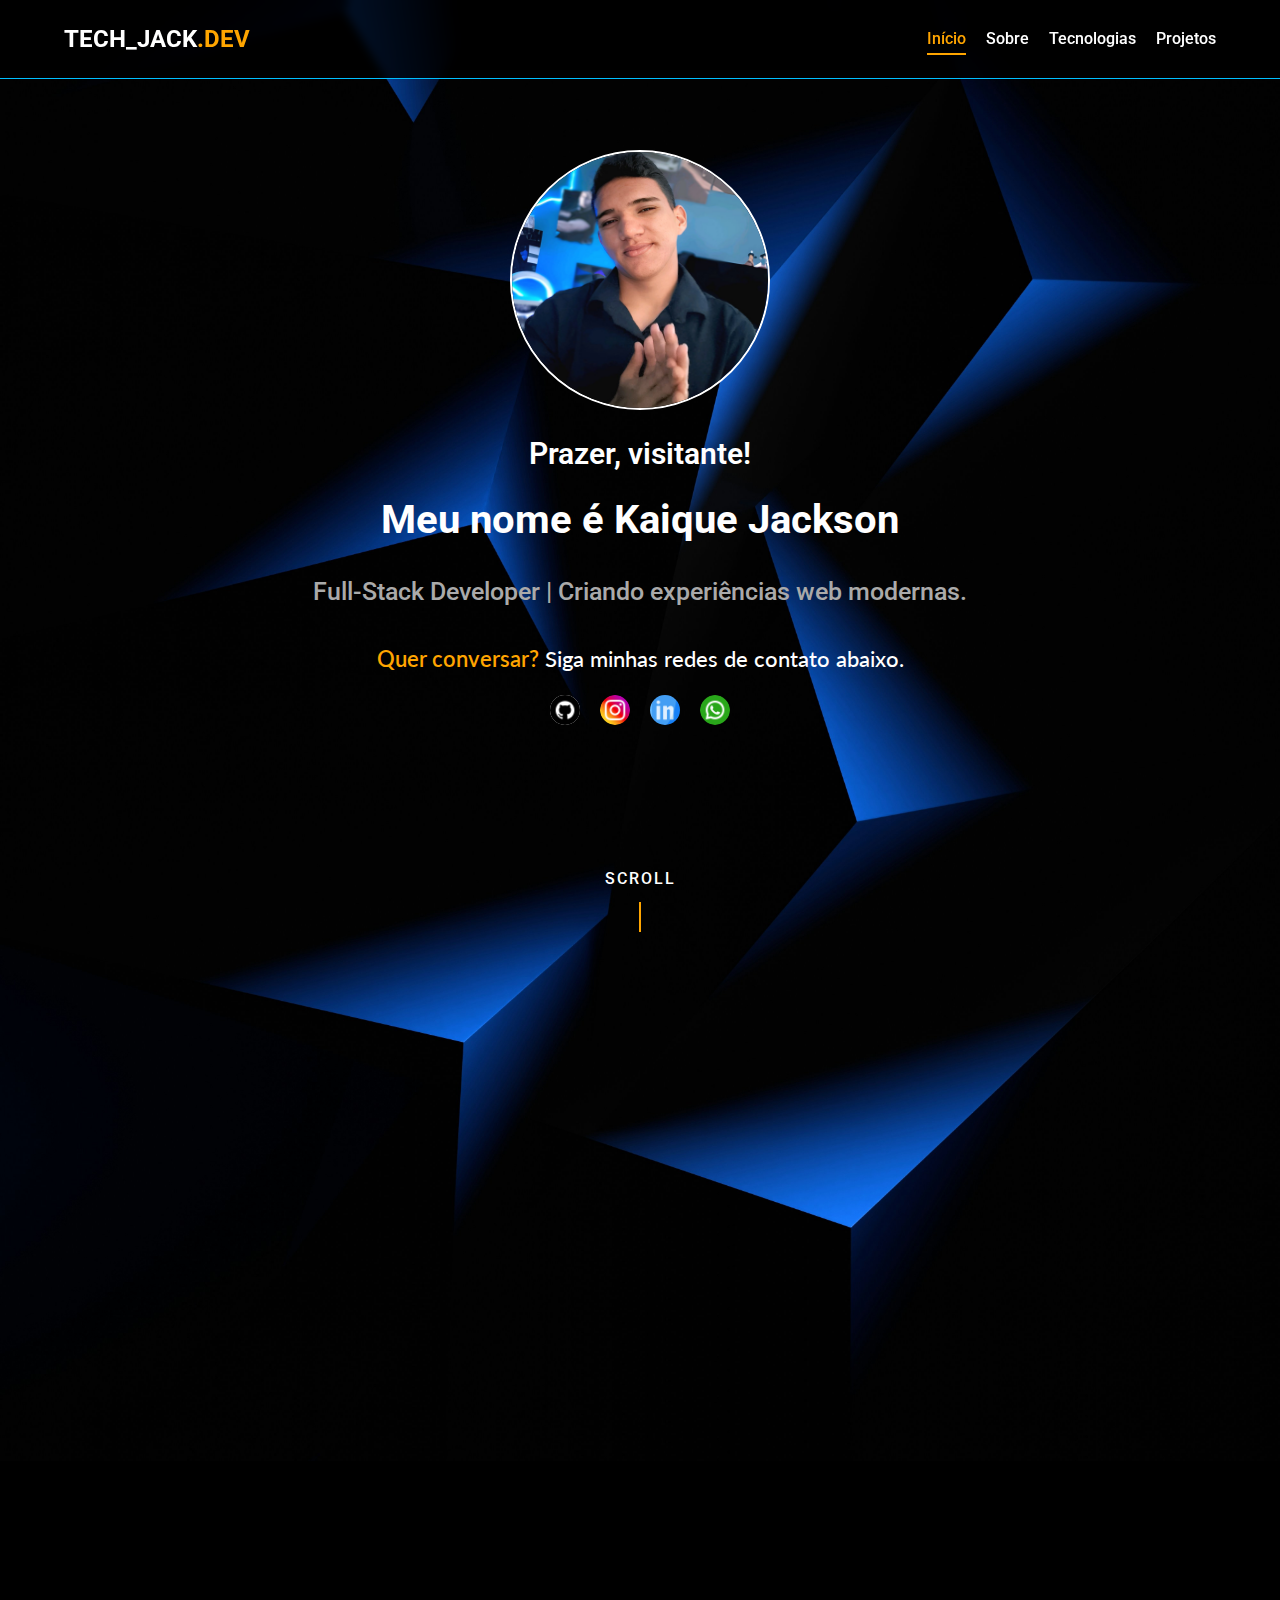
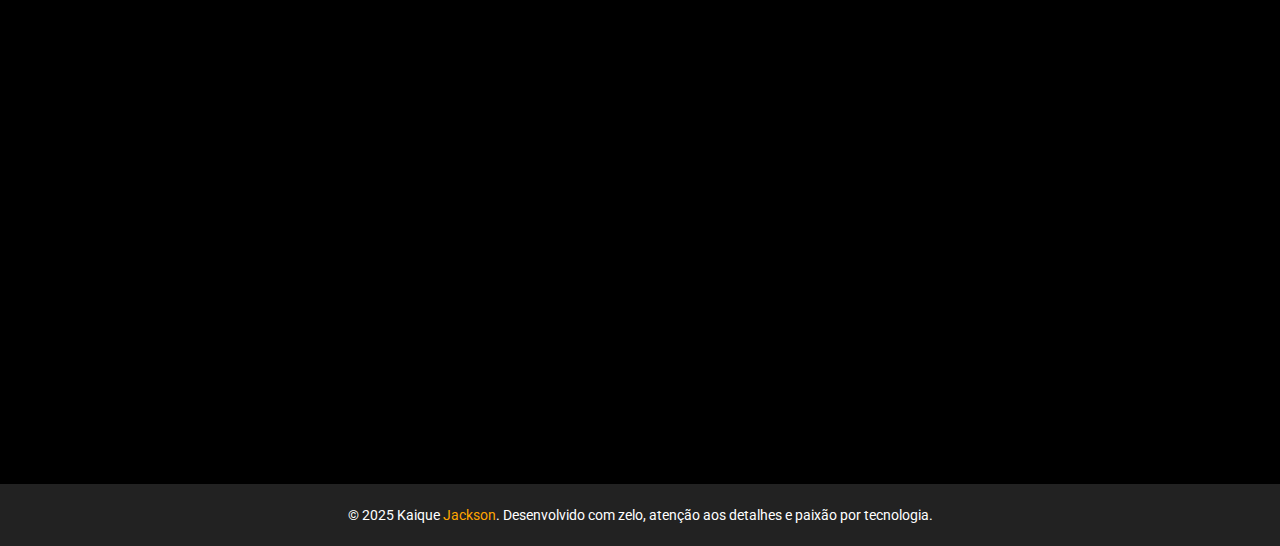
==== index.html @ 37a5831e "new-project" ====
<!DOCTYPE html>
<html lang="pt-br">
<head>
    <meta charset="UTF-8">
    <meta name="viewport" content="width=device-width, initial-scale=1.0">
    <meta name="description" content="Portfólio de Kaique Jackson, desenvolvedor full-stack.">
    <title>Portfólio - Kaique Jackson</title>
    <link href="https://fonts.googleapis.com/css2?family=Poppins:wght@400;600&family=Roboto:wght@400;700&display=swap" rel="stylesheet">
    <link href="https://fonts.googleapis.com/css2?family=Roboto:wght@400;500&family=Lato:wght@400;700&display=swap" rel="stylesheet">
    <link rel="shortcut icon" href="assets/icon/icone.jpg" type="image/x-icon">
    <link rel="stylesheet" href="styles/style.css">
<body>
    <header>
        <div class="logo">TECH_JACK<span>.DEV</span></div>
        
        <nav>
            <ul>
                <li><a href="#inicio">Início</a></li>
                <li><a href="#sobre">Sobre</a></li>
                <li><a href="#tecnologias">Tecnologias</a></li>
                <li><a href="#projetos">Projetos</a></li>
            </ul>
        </nav>
    </header>

    <section class="hero" id="inicio">
        <img src="./assets/eu/img-principal.jpg" alt="Foto de perfil">
        <h2>Prazer, visitante!</h2>
        <h1>Meu nome é Kaique Jackson</h1>
        <h3>Full-Stack Developer | Criando experiências web modernas.</h3>

        <div class="social-intro">
            <h3><span>Quer conversar?</span> Siga minhas redes de contato abaixo.</h3>
        </div>
        

        <div class="social-icons">
            <a href="https://github.com/Jackson0Souza" class="icon-github"><img src="./assets/logo's/github.png" alt="GitHub"></a>
            <a href="https://www.instagram.com/tech_jack.dev/"><img src="./assets/logo's/instagran.png" alt="Instagram"></a>
            <a href="https://www.linkedin.com/in/kaique-jackson-souza-silva/"><img src="./assets/logo's/linkedin.png" alt="Linkedin"></a>
            <a href="https://wa.me/5577999656522"><img src="./assets/logo's/whatsapp.png" alt="Whatsapp"></a>
        </div>

        <div class="scroll">Scroll</div>
    </section>

    <section class="about-me" id="sobre">
        <div class="container">
            <div class="about-text">
                <img src="./assets/eu/incluiude-setup.jpg" alt="Foto de perfil">
                <h2>Sobre Mim</h2>
                <p>
                    Sou Kaique Jackson, desenvolvedor web apaixonado por criar experiências incríveis na web. Tenho experiência tanto no front-end quanto no back-end, e estou sempre em busca de novas tecnologias para aplicar em soluções criativas e eficientes.
                </p>
            </div>
        </div>
    </section>

    <div class="scroll"></div>


    <section class="my-tech" id="tecnologias">
        <div class="skills">
            <h2>Minhas Tecnologias</h2>
            <div class="card-grid">
                <div class="card">
                    <img src="./assets/logo's/html.png" alt="HTML">
                    <h3>HTML</h3>
                </div>
                <div class="card">
                    <img src="./assets/logo's/css.png" alt="CSS">
                    <h3>CSS</h3>
                </div>
                <div class="card">
                    <img src="./assets/logo's/javaScript.png" alt="JavaScript">
                    <h3>JavaScript</h3>
                </div>
                <div class="card">
                    <img src="./assets/logo's/postgreSQL.png" alt="PostgreSQL">
                    <h3>PostgreSQL</h3>
                </div>
                <div class="card">
                    <img src="./assets/logo's/docker.png" alt="Docker">
                    <h3>Docker</h3>
                </div>
                <div class="card">
                    <img src="./assets/logo's/git.png" alt="Git">
                    <h3>Git</h3>
                </div>
                <div class="card">
                    <img src="./assets/logo's/node.js.png" alt="Node.Js">
                    <h3>Node.Js</h3>
                </div>
                <div class="card">
                    <img src="./assets/logo's/ejs.png" alt="EJS">
                    <h3>EJS</h3>
                </div>
                <div class="card">
                    <img src="./assets/logo's/express.js.png" alt="Express.js">
                    <h3>Express.js</h3>
                </div>
            </div>
        </div>
    </section>

    <div class="scroll"></div>

    <section id="projetos" class="projetos">
        <h2>Meus Projetos</h2>
        <p>Aqui estão alguns dos projetos que desenvolvi e estão disponíveis no GitHub Pages:</p>
        <div class="projetos-grid">
            <!-- Projeto 1 -->
            <div class="projeto-card">
                <div class="projeto-capa">
                    
                    <img src="./assets/img-project/calculadora.png" alt="Nome do Projeto" style="width: 200px; height: 270px;">
                </div>
                <div class="projeto-info">
                    <h3>Calculadora</h3>
                    <p>Calculadora funcional desenvolvida com HTML, CSS e JavaScript puros.</p>
                    <div class="projeto-links">
                        <a href="https://calculadora-rust-one.vercel.app" target="_blank" class="projeto-link deploy"><img src="./assets/icon/vizualizar.png" alt="" style="width: 25px;">Deploy</a>
                        <a href="https://github.com/Jackson0Souza/calculadora" target="_blank" class="projeto-link github">GitHub</a>
                    </div>
                </div>
            </div>
            <!-- Projeto 2 -->
            <div class="projeto-card">
                <div class="projeto-capa">
                    
                    <img src="./assets/img-project/teclado.png" alt="Nome do Projeto" style="width: 200px; height: 270px;">
                </div>
                <div class="projeto-info">
                    <h3>Teclado</h3>
                    <p>Teclado funcional desenvolvido com HTML, CSS e JavaScript puros.</p>
                    <div class="projeto-links">
                        <a href="https://teclado-funcional.vercel.app/" target="_blank" class="projeto-link deploy"><img src="./assets/icon/vizualizar.png" alt="" style="width: 25px;">Deploy</a>
                        <a href="https://github.com/Jackson0Souza/Teclado-Funcional" target="_blank" class="projeto-link github">GitHub</a>
                    </div>
                </div>
            </div>
    
            <!-- Adicione mais cards de projeto da mesma forma -->
        </div>
    </section>
            
    <footer>
        &copy; 2025 Kaique <span>Jackson</span>. Desenvolvido com zelo, atenção aos detalhes e paixão por tecnologia.
    </footer>

    <script src="scripts/script.js"></script>

</body>
</html>
---- styles/style.css ----
* {
    margin: 0;
    padding: 0;
    box-sizing: border-box;
}

html {
    scroll-padding-top: 100px;
}

body {
    font-family: 'Roboto', sans-serif;
    color: #fff;
    background-image: url(../assets/backgraud-setup/sufyan-O14TxnU2qtM-unsplash.jpg);
    background-repeat: no-repeat;
    width: 100%;
    height: 100%;
    background-position: 30% 45%;
    background-color: black;
    background-size: cover;
    background-attachment: fixed;
    display: flex;
    flex-direction: column;
    justify-content: center;
    align-items: center;
    line-height: 1.6;
}

header {
    display: flex;
    justify-content: space-between;
    align-items: center;
    padding: 20px 5%;
    background: rgba(0, 0, 0, 0.8);
    position: fixed;
    width: 100%;
    top: 0;
    z-index: 1000;
    border-bottom: 1px solid #00bfff;
    backdrop-filter: blur(5px);
}

header .logo {
    font-size: 24px;
    font-weight: bold;
    color: #fff;
}

header .logo span {
    color: orange;
}

nav ul {
    display: flex;
    list-style: none;
}

nav ul li {
    margin-left: 20px;
}

nav ul li a {
    color: #fff;
    text-decoration: none;
    font-weight: 500;
    transition: color 0.3s;
}

nav ul li a:hover {
    color: orange;
    border-bottom: 2px solid orange;
    padding-bottom: 5px;
}

nav ul li.active a {
    color: orange;
    border-bottom: 2px solid orange;
    padding-bottom: 5px;
}

.hero {
    display: flex;
    flex-direction: column;
    align-items: center;
    justify-content: center;
    text-align: center;
    padding: 150px 10%;
    min-height: 100vh;
    opacity: 0;
    transform: translateY(30px);
    transition: all 0.6s ease-out;
}

.hero img {
    width: 260px;
    height: 260px;
    border-radius: 50%;
    margin-bottom: 20px;
    border: 2px solid #ffffff;
    animation: floating 3s ease-in-out infinite;
}

@keyframes floating {
    0%, 100% {
        transform: translateY(0);
    }
    50% {
        transform: translateY(-10px);
    }
}

.hero h1 {
    font-size: 40px;
    margin-bottom: 20px;
}

.hero h2 {
    font-size: 30px;
    font-weight: 600;
    margin-bottom: 10px;
}

.hero h3 {
    font-size: 25px;
    font-weight: 500;
    color: #aaa;
    margin-bottom: 30px;
}

.social-intro {
    font-family: 'Lato', sans-serif;
    font-size: 20px;
    color: #fff;
    font-weight: 400;
    margin-bottom: 20px;
    text-align: center;
    opacity: 1;
    transform: translateY(0);
    transition: all 0.6s ease-out;
}

.social-intro h3 {
    font-size: 22px;
    line-height: 1.5;
    color: #fff;
    margin: 0;
    font-family: 'Lato', sans-serif;
    animation: bounce 2s infinite;
}

.social-intro span {
    color: orange;
    font-weight: 600;
    opacity: 1;
    animation: slideIn 1s ease-out forwards;
}

.social-intro.fade-in {
    opacity: 0;
    transform: translateY(0);
}

.social-intro.fade-in span {
    opacity: 1;
}

.social-icons {
    display: flex;
    gap: 20px;
    margin-bottom: 30px;
}

.social-icons a {
    color: #fff;
    font-size: 24px;
    transition: transform 0.3s;
}

.social-icons img {
    width: 30px;
    height: 30px;
    animation: none;
    transition: transform 0.3s ease;
    border: none;
}

.icon-github {
    background-color: #ffffff;
    width: 30px;
    height: 30px;
    border-radius: 50%;
}

.social-icons img:hover {
    transform: scale(1.2);
}

.scroll {
    margin: 80px 0px;
    margin-bottom: 50px;
    color: #fff;
    font-weight: 500;
    display: inline-block;
    text-transform: uppercase;
    letter-spacing: 2px;
    cursor: pointer;
    animation: bounce 3s infinite;
}

.scroll::after {
    content: '';
    display: block;
    width: 2px;
    height: 30px;
    background: orange;
    margin: 10px auto;
}

@keyframes bounce {
    0%, 100% {
        transform: translateY(0);
    }
    50% {
        transform: translateY(-5px);
    }
}

@keyframes scroll-arrow {
    0% {
        height: 10px;
        opacity: 0.5;
    }
    50% {
        height: 30px;
        opacity: 1;
    }
    100% {
        height: 10px;
        opacity: 0.5;
    }
}

footer {
    text-align: center;
    padding: 20px;
    background: #222;
    color: #fff;
    font-size: 14px;
    margin-top: 40px;
    transition: background 0.3s;
    width: 100%;
}

footer:hover {
    background: #111;
}

footer span {
    color: orange;
}

@media (max-width: 768px) {
    body {
        background-attachment: scroll;
        background-size: cover;
        background-position: center;
    }

    header {
        flex-direction: column;
        padding: 10px 5%;
    }

    header .logo {
        margin-bottom: 10px;
    }

    nav ul {
        flex-direction: row;
        justify-content: center;
        gap: 10px;
    }

    nav ul li {
        margin-left: 0;
    }

    .hero {
        padding: 140px 5% 50px;
        margin-top: 20px;
        scroll-margin-top: 100px;
    }

    .hero img {
        width: 220px;
        height: 220px;
    }

    .hero h1 {
        font-size: 36px;
    }

    .hero h2 {
        font-size: 18px;
    }

    .hero h3 {
        font-size: 16px;
    }

    .social-icons {
        gap: 10px;
    }

    .social-icons img {
        width: 25px;
        height: 25px;
    }

    .icon-github {
        width: 25px;
        height: 25px;
    }
}

@media (max-width: 480px) {
    nav ul {
        gap: 8px;
    }

    .hero h1 {
        font-size: 28px;
    }

    .hero h2 {
        font-size: 16px;
    }

    .hero h3 {
        font-size: 14px;
    }

    .scroll::after {
        width: 1px;
        height: 30px;
    }
}

.about-text img {
    width: 220px;
    height: 220px;
    border-radius: 50%;
    margin-bottom: 20px;
    border: 2px solid #ffffff;
    animation: floating 3s ease-in-out infinite;
}

.about-me {
    padding: 60px 5%;  
    background: rgba(0, 0, 0, 0.7);
    text-align: center;
    border-radius: 15px;
    box-shadow: 0 4px 15px rgba(0, 0, 0, 0.5);
    backdrop-filter: blur(1px);
    opacity: 0;
    transform: translateY(30px);
    transition: all 0.6s ease-out;
}

.about-me h2 {
    font-size:50px;  
    margin-bottom: 20px;
    color: #00bfff;
    text-shadow: 2px 2px 10px rgba(255, 140, 0, 0.5);
}

.about-text p {
    font-size: 18px;  
    line-height: 1.8;
    color: #ddd;
    max-width: 800px;
    margin-left: auto;
    margin-right: auto;
}

@media (max-width: 768px) {
    .about-me{
        margin-bottom: 70px;
    }
    .about-text img {
        width: 180px;
        height: 180px;
    }
}

.my-tech {
    padding: 60px 18%;  
    background: rgba(0, 0, 0, 0.7);
    text-align: center;
    border-radius: 15px;
    box-shadow: 0 4px 15px rgba(0, 0, 0, 0.5);
    backdrop-filter: blur(10px);
    opacity: 0;
    transform: translateY(30px);
    transition: all 0.6s ease-out;
    width: 100%;
    margin: 0 auto;
}

.my-tech h2 {
    font-size: 50px;   
    margin-bottom: 20px;
    color: #00bfff;
    text-shadow: 2px 2px 10px rgba(255, 140, 0, 0.5);
}

.my-tech p {
    font-size: 16px; 
    line-height: 1.8;
    margin-bottom: 40px;
    color: #ddd;
    max-width: 800px;
    margin-left: auto;
    margin-right: auto;
}

.skills .card-grid {
    display: grid;
    grid-template-columns: repeat(3, 1fr);
    gap: 20px;
    margin-top: 40px;
}

.card {
    background: rgba(255, 255, 255, 0.1);
    border: 1px solid #00bfff;
    border-radius: 15px;
    padding: 12px;
    text-align: center;
    transition: transform 0.3s, box-shadow 0.3s;
    backdrop-filter: blur(5px);
    opacity: 0;
    transform: translateY(30px);
    transition: all 0.6s ease-out;
    width: 85%; 
    max-width: 150px; 
    margin: 0 auto;
    height: auto;
}

.card img {
    width: 65%; 
    height: auto;
    filter: drop-shadow(0 4px 6px rgba(0, 0, 0, 0.3));
}

.card h3 {
    font-size: 16px;  
    margin-bottom: 10px;
    color: #fff;
    text-shadow: 1px 1px 5px rgba(255, 255, 255, 0.3);
}

.card:hover {
    transform: scale(1.1);
    box-shadow: 0 8px 20px rgba(255, 140, 0, 0.3), 0 4px 6px rgba(0, 0, 0, 0.2);
}

@media (max-width: 1024px) {
    .skills .card-grid {
        grid-template-columns: repeat(3, 1fr);
    }

    .card {
        width: 75%;
        max-width: 150px;
    }

    .card img {
        width: 65%;
    }

    .card h3 {
        font-size: 12px;
    }

}

@media (max-width: 768px) {
    .my-tech {
        padding: 40px 5%;
        margin-top: 70px;
    }

    .skills .card-grid {
        grid-template-columns: repeat(3, 1fr);
    }

    .card {
        width: 65%;
        max-width: 135px; 
    }

    .card img {
        width: 55%;
    }

    .card h3 {
        font-size: 11px;
    }

}

@media (max-width: 480px) {
    .skills .card-grid {
        grid-template-columns: repeat(3, 1fr);
    }

    .card {
        width: 80%;
        max-width: 120px;
    }

    .card img {
        width: 50%;
    }

    .card h3 {
        font-size: 10px;
    }
}

.projetos {
    padding: 60px 5%;
    text-align: center;
    background: rgba(0, 0, 0, 0.7);
    border-radius: 15px;
    box-shadow: 0 4px 15px rgba(0, 0, 0, 0.5);
    backdrop-filter: blur(10px);
    opacity: 0;
    transform: translateY(30px);
    transition: all 0.6s ease-out;
    margin-top: 50px;
}

.projetos h2 {
    font-size: 50px;
    margin-bottom: 20px;
    color: #00bfff;
    text-shadow: 2px 2px 10px rgba(255, 140, 0, 0.5);
}

.projetos p {
    font-size: 16px;
    line-height: 1.8;
    margin-bottom: 40px;
    color: #ddd;
    max-width: 800px;
    margin-left: auto;
    margin-right: auto;
}

.projetos-grid {
    display: grid;
    grid-template-columns: repeat(3, 1fr);
    gap: 20px;
    margin-top: 40px;
}

.projeto-card {
    background: rgba(255, 255, 255, 0.1);
    border: 1px solid #00bfff;
    border-radius: 15px;
    padding: 20px;
    text-align: center;
    transition: transform 0.3s, box-shadow 0.3s;
    backdrop-filter: blur(5px);
    opacity: 0;
    transform: translateY(30px);
    transition: all 0.6s ease-out;
    width: 100%;
    max-width: 350px;
    margin: 0 auto;
}

.projeto-card:hover {
    transform: scale(1.05);
    box-shadow: 0 8px 20px rgba(255, 140, 0, 0.3), 0 4px 6px rgba(0, 0, 0, 0.2);
}

.projeto-capa img {
    width: 100%;
    height: 200px;
    object-fit: cover;
    border-radius: 15px;
    margin-bottom: 20px;
    transition: all 0.3s ease-out;
}

.projeto-capa img:hover {
    transform: scale(1.05);
    box-shadow: 0 8px 20px #28a745, 0 4px 6px rgba(0, 0, 0, 0.2);
}

.projeto-info h3 {
    font-size: 24px;
    color: #fff;
    margin-bottom: 15px;
    text-shadow: 1px 1px 5px rgba(255, 255, 255, 0.3);
}

.projeto-info p {
    font-size: 14px;
    color: #ddd;
    margin-bottom: 20px;
}

.projeto-links {
    display: flex;
    justify-content: center;
    gap: 20px;
}

.projeto-link {
    display: flex;
    justify-content: center;
    gap: 20px;
    align-items: center;
    color: #fff;
    text-decoration: none;
    font-weight: 600;
    background-color: #00bfff;
    padding: 10px 20px;
    border-radius: 5px;
    transition: background-color 0.3s ease;
}

.projeto-link:hover {
    background-color: #ff7f00;
}

.projeto-link img {
    width: 20px;
    height: 20px;
}


.deploy {
    background-color: #28a745;
}

.deploy:hover {
    background-color: #218838;
}

.github {
    background-color: #333;
}

.github:hover {
    background-color: #555;
}

@media (max-width: 1024px) {
    .projetos-grid {
        grid-template-columns: repeat(2, 1fr); 
    }

    .projeto-card {
        max-width: 100%;
    }

    .projeto-capa img {
        height: 180px; 
    }

    .projeto-info h3 {
        font-size: 22px; 
    }

    .projeto-info p {
        font-size: 13px;
    }
}

@media (max-width: 768px) {
    .projetos-grid {
        grid-template-columns: 1fr; 
    }

    .projeto-card {
        max-width: 100%;
        padding: 15px; 
    }

    .projeto-capa img {
        height: 160px; 
    }

    .projeto-info h3 {
        font-size: 20px; 
    }

    .projeto-info p {
        font-size: 12px; 
    }

    .projeto-links {
        flex-direction: column; 
    }

    .projeto-link {
        margin-bottom: 10px;
        padding: 8px 16px; 
    }
}

@media (max-width: 480px) {
    .projetos h2 {
        font-size: 40px; 
    }

    .projetos p {
        font-size: 14px; 
    }

    .projeto-card {
        padding: 10px; 
    }

    .projeto-capa img {
        height: 150px; 
    }

    .projeto-info h3 {
        font-size: 18px; 
    }

    .projeto-info p {
        font-size: 11px; 
    }

    .projeto-links {
        flex-direction: column; 
        gap: 15px;
    }

    .projeto-link {
        padding: 6px 12px; 
    }
}

.fade-in {
    opacity: 1;
    transform: translateY(0);
}
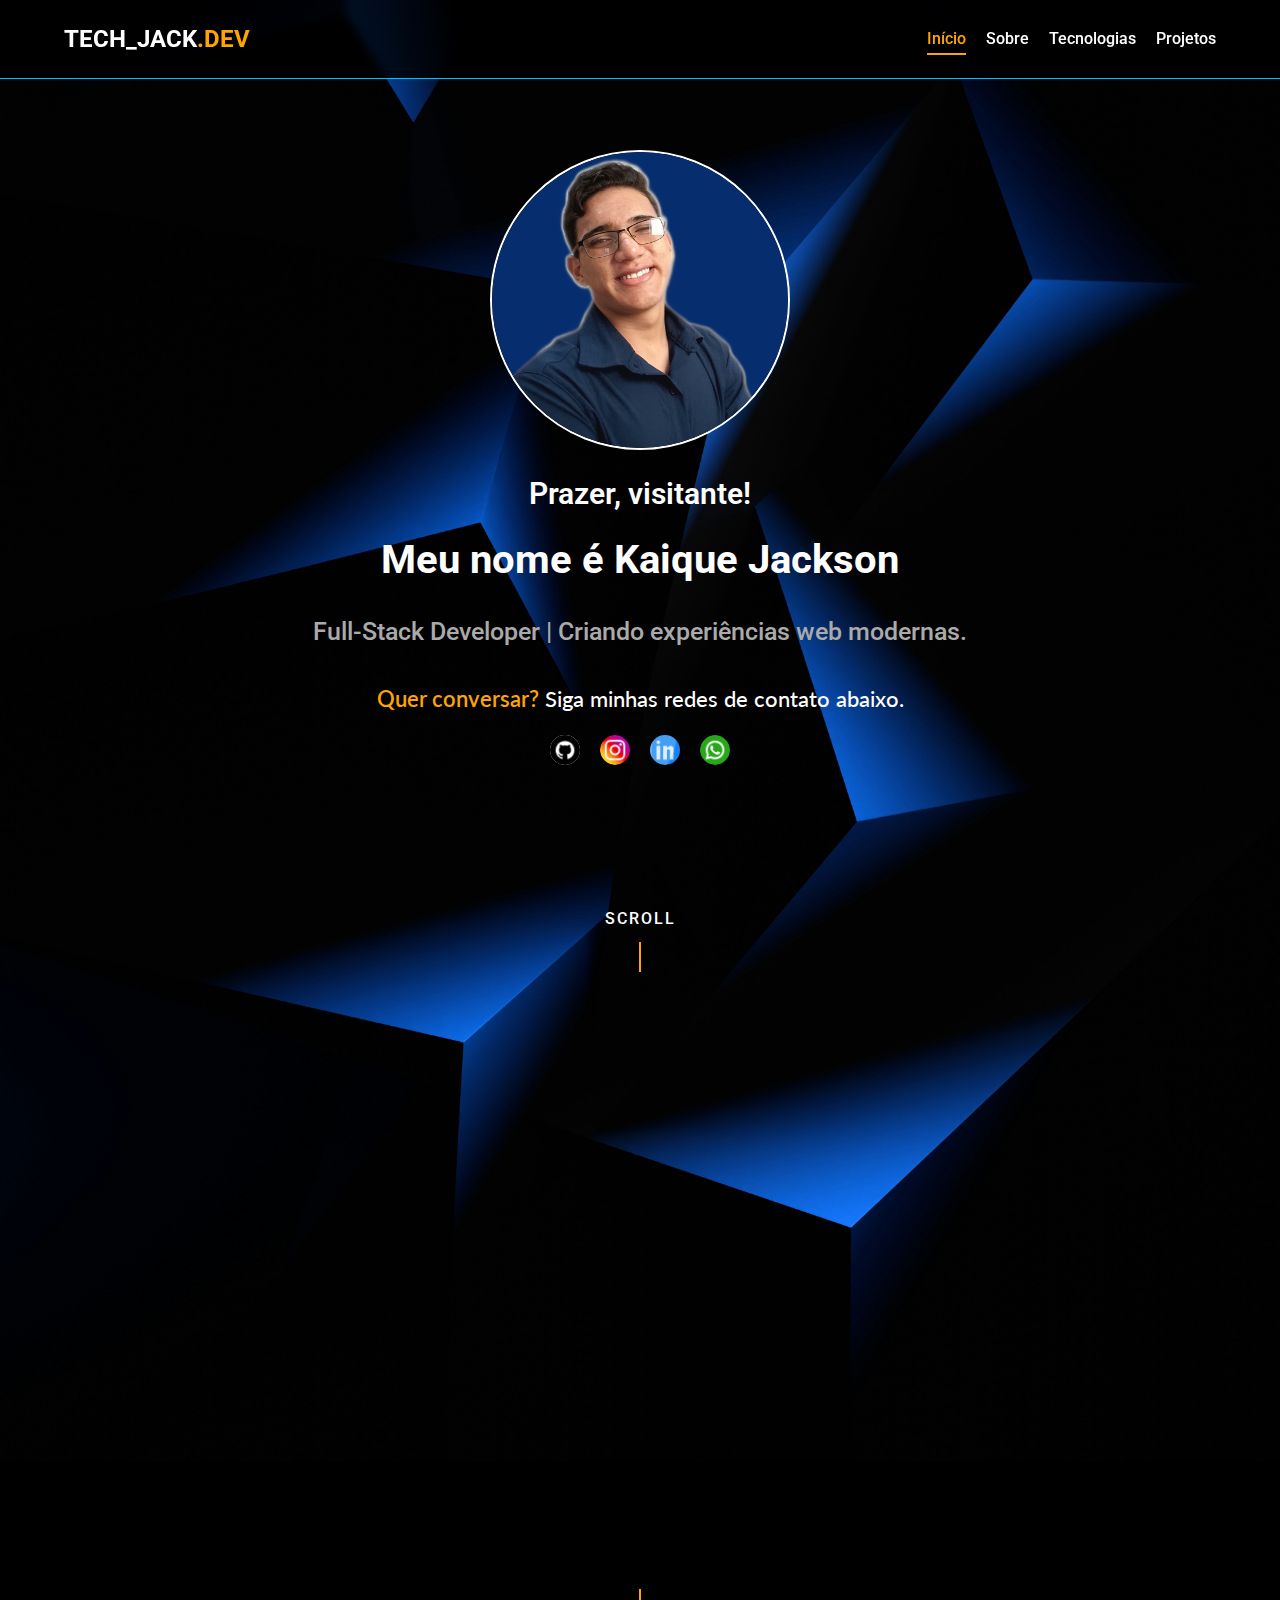
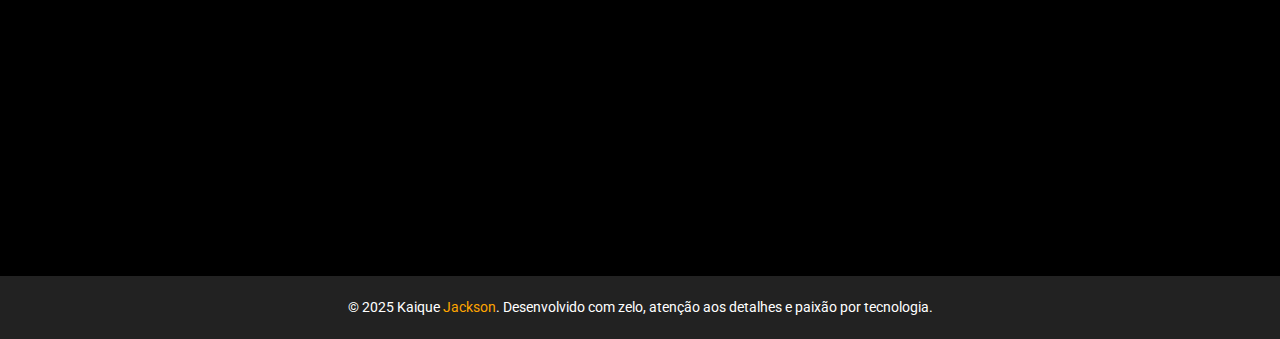
==== commit 8c01cc81: "mudança-photo" ====
--- a/index.html
+++ b/index.html
@@ -24,7 +24,7 @@
     </header>
 
     <section class="hero" id="inicio">
-        <img src="./assets/eu/img-principal.jpg" alt="Foto de perfil">
+        <img src="./assets/eu/img-principal.png" alt="Foto de perfil">
         <h2>Prazer, visitante!</h2>
         <h1>Meu nome é Kaique Jackson</h1>
         <h3>Full-Stack Developer | Criando experiências web modernas.</h3>
@@ -47,7 +47,6 @@
     <section class="about-me" id="sobre">
         <div class="container">
             <div class="about-text">
-                <img src="./assets/eu/incluiude-setup.jpg" alt="Foto de perfil">
                 <h2>Sobre Mim</h2>
                 <p>
                     Sou Kaique Jackson, desenvolvedor web apaixonado por criar experiências incríveis na web. Tenho experiência tanto no front-end quanto no back-end, e estou sempre em busca de novas tecnologias para aplicar em soluções criativas e eficientes.
@@ -109,33 +108,51 @@
         <h2>Meus Projetos</h2>
         <p>Aqui estão alguns dos projetos que desenvolvi e estão disponíveis no GitHub Pages:</p>
         <div class="projetos-grid">
+
             <!-- Projeto 1 -->
             <div class="projeto-card">
                 <div class="projeto-capa">
                     
-                    <img src="./assets/img-project/calculadora.png" alt="Nome do Projeto" style="width: 200px; height: 270px;">
+                    <img src="./assets/img-project/relogio.png" alt="Relógio" style="width: 200px; height: 270px;">
+                </div>
+                <div class="projeto-info">
+                    <h3>Relógio do Nordestino</h3>
+                    <p>Relógio interativo desenvolvido com HTML, CSS e JavaScript puros.</p>
+                    <div class="projeto-links">
+                        <a href="https://relogio-do-nordestino.vercel.app/" target="_blank" class="projeto-link deploy"><img src="./assets/icon/vizualizar.png" alt="" style="width: 25px;">Deploy</a>
+                        <a href="https://github.com/Jackson0Souza/relogio-do-nordestino" target="_blank" class="projeto-link github"><img src="./assets/logo's/github.png" alt="" style="width: 30px; background-color: white; border-radius: 50%">GitHub</a>
+                    </div>
+                </div>
+            </div>
+            
+            <!-- Projeto 2 -->
+            <div class="projeto-card">
+                <div class="projeto-capa">
+                    
+                    <img src="./assets/img-project/teclado.png" alt="Teclado" style="width: 200px; height: 270px;">
+                </div>
+                <div class="projeto-info">
+                    <h3>Teclado</h3>
+                    <p>Teclado funcional desenvolvido com HTML, CSS e JavaScript puros.</p>
+                    <div class="projeto-links">
+                        <a href="https://teclado-funcional.vercel.app/" target="_blank" class="projeto-link deploy"><img src="./assets/icon/vizualizar.png" alt="" style="width: 25px;">Deploy</a>
+                        <a href="https://github.com/Jackson0Souza/Teclado-Funcional" target="_blank" class="projeto-link github"><img src="./assets/logo's/github.png" alt="" style="width: 30px; background-color: white; border-radius: 50%">GitHub</a>
+                    </div>
+                </div>
+            </div>
+            
+            <!-- Projeto 3 -->
+            <div class="projeto-card">
+                <div class="projeto-capa">
+                    
+                    <img src="./assets/img-project/calculadora.png" alt="Calculadora" style="width: 200px; height: 270px;">
                 </div>
                 <div class="projeto-info">
                     <h3>Calculadora</h3>
                     <p>Calculadora funcional desenvolvida com HTML, CSS e JavaScript puros.</p>
                     <div class="projeto-links">
                         <a href="https://calculadora-rust-one.vercel.app" target="_blank" class="projeto-link deploy"><img src="./assets/icon/vizualizar.png" alt="" style="width: 25px;">Deploy</a>
-                        <a href="https://github.com/Jackson0Souza/calculadora" target="_blank" class="projeto-link github">GitHub</a>
-                    </div>
-                </div>
-            </div>
-            <!-- Projeto 2 -->
-            <div class="projeto-card">
-                <div class="projeto-capa">
-                    
-                    <img src="./assets/img-project/teclado.png" alt="Nome do Projeto" style="width: 200px; height: 270px;">
-                </div>
-                <div class="projeto-info">
-                    <h3>Teclado</h3>
-                    <p>Teclado funcional desenvolvido com HTML, CSS e JavaScript puros.</p>
-                    <div class="projeto-links">
-                        <a href="https://teclado-funcional.vercel.app/" target="_blank" class="projeto-link deploy"><img src="./assets/icon/vizualizar.png" alt="" style="width: 25px;">Deploy</a>
-                        <a href="https://github.com/Jackson0Souza/Teclado-Funcional" target="_blank" class="projeto-link github">GitHub</a>
+                        <a href="https://github.com/Jackson0Souza/calculadora" target="_blank" class="projeto-link github"><img src="./assets/logo's/github.png" alt="" style="width: 30px; background-color: white; border-radius: 50%">GitHub</a>
                     </div>
                 </div>
             </div>
--- a/styles/style.css
+++ b/styles/style.css
@@ -92,8 +92,8 @@
 }
 
 .hero img {
-    width: 260px;
-    height: 260px;
+    width: 300px;
+    height: 300px;
     border-radius: 50%;
     margin-bottom: 20px;
     border: 2px solid #ffffff;
@@ -292,8 +292,8 @@
     }
 
     .hero img {
-        width: 220px;
-        height: 220px;
+        width: 240px;
+        height: 240px;
     }
 
     .hero h1 {
@@ -585,7 +585,7 @@
 
 .projeto-card:hover {
     transform: scale(1.05);
-    box-shadow: 0 8px 20px rgba(255, 140, 0, 0.3), 0 4px 6px rgba(0, 0, 0, 0.2);
+    box-shadow: 0 8px 20px rgba(255, 140, 0, 0.466), 0 4px 6px rgba(0, 0, 0, 0.2);
 }
 
 .projeto-capa img {
@@ -594,12 +594,6 @@
     object-fit: cover;
     border-radius: 15px;
     margin-bottom: 20px;
-    transition: all 0.3s ease-out;
-}
-
-.projeto-capa img:hover {
-    transform: scale(1.05);
-    box-shadow: 0 8px 20px #28a745, 0 4px 6px rgba(0, 0, 0, 0.2);
 }
 
 .projeto-info h3 {
@@ -726,10 +720,14 @@
 
     .projeto-card {
         padding: 10px; 
+        transition: all 0.2s ease-out;
+
     }
 
     .projeto-capa img {
         height: 150px; 
+        transition: all 0.2s ease-out;
+
     }
 
     .projeto-info h3 {
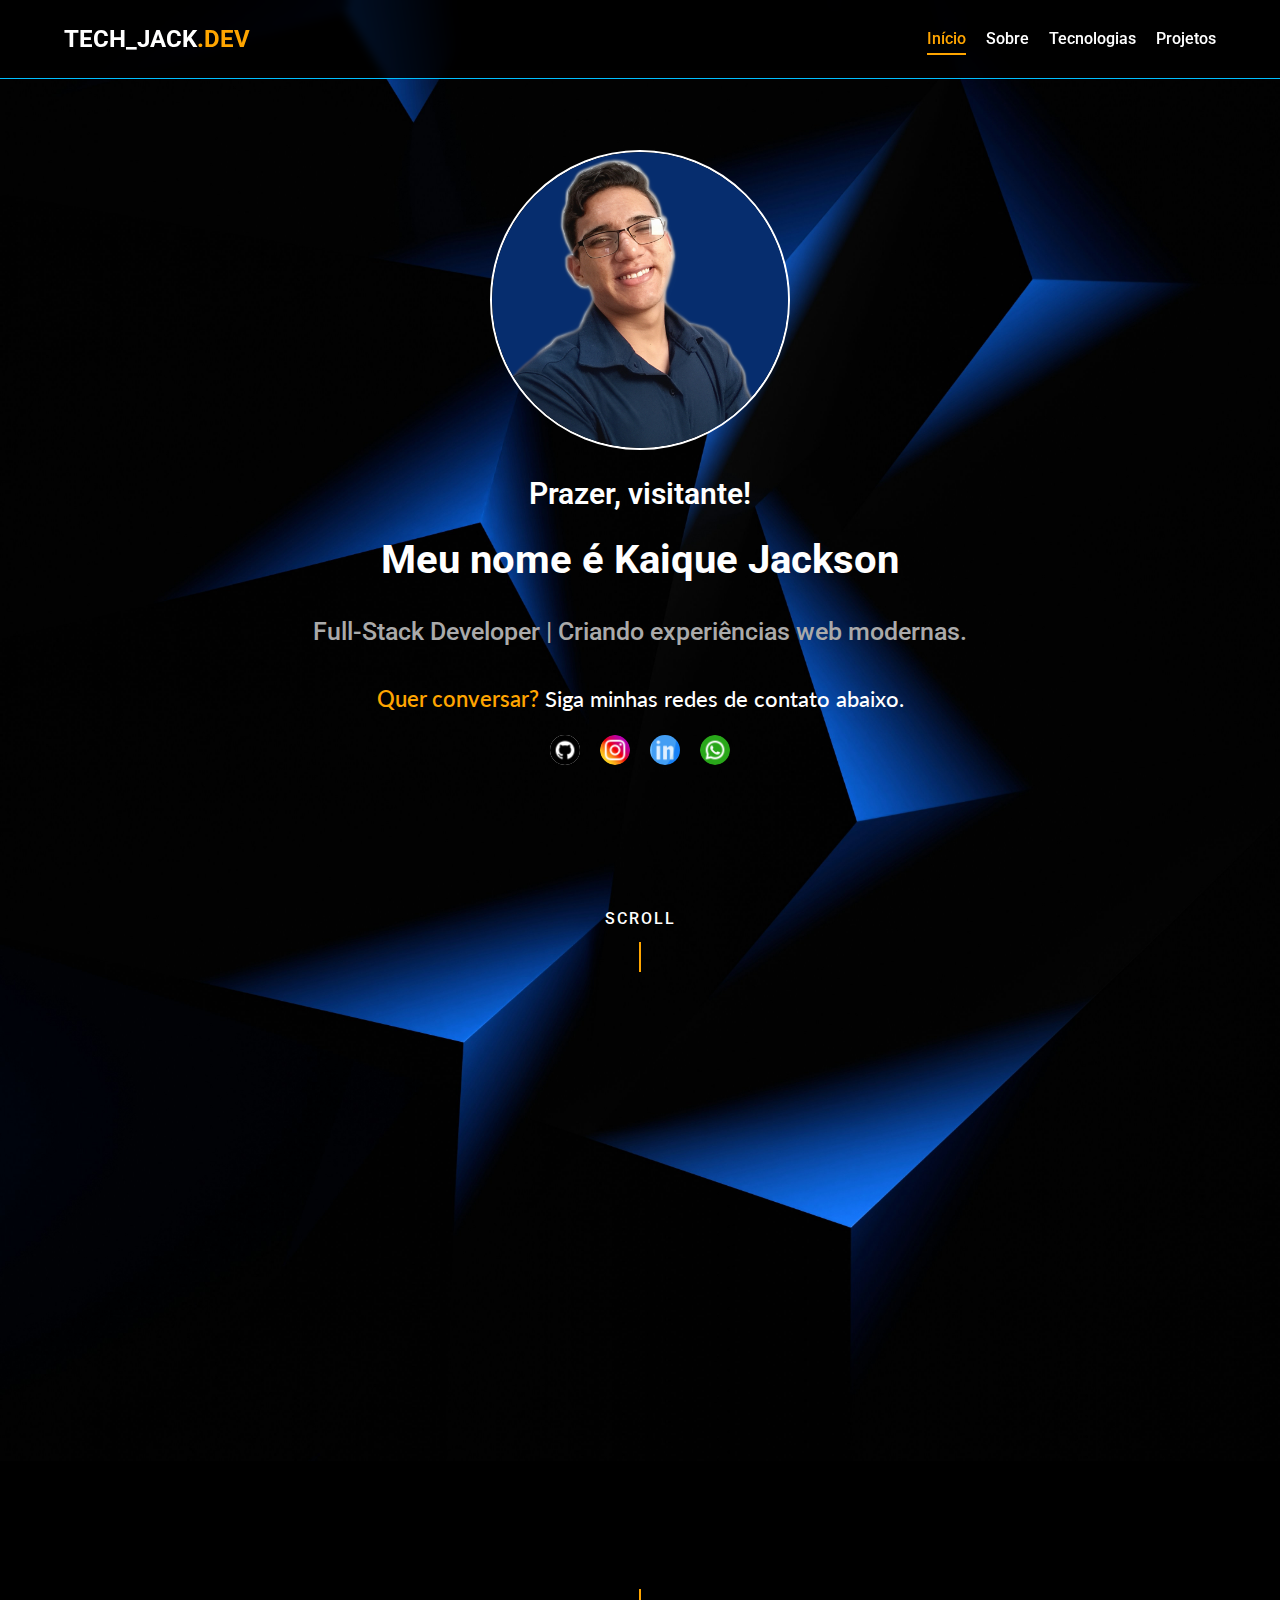
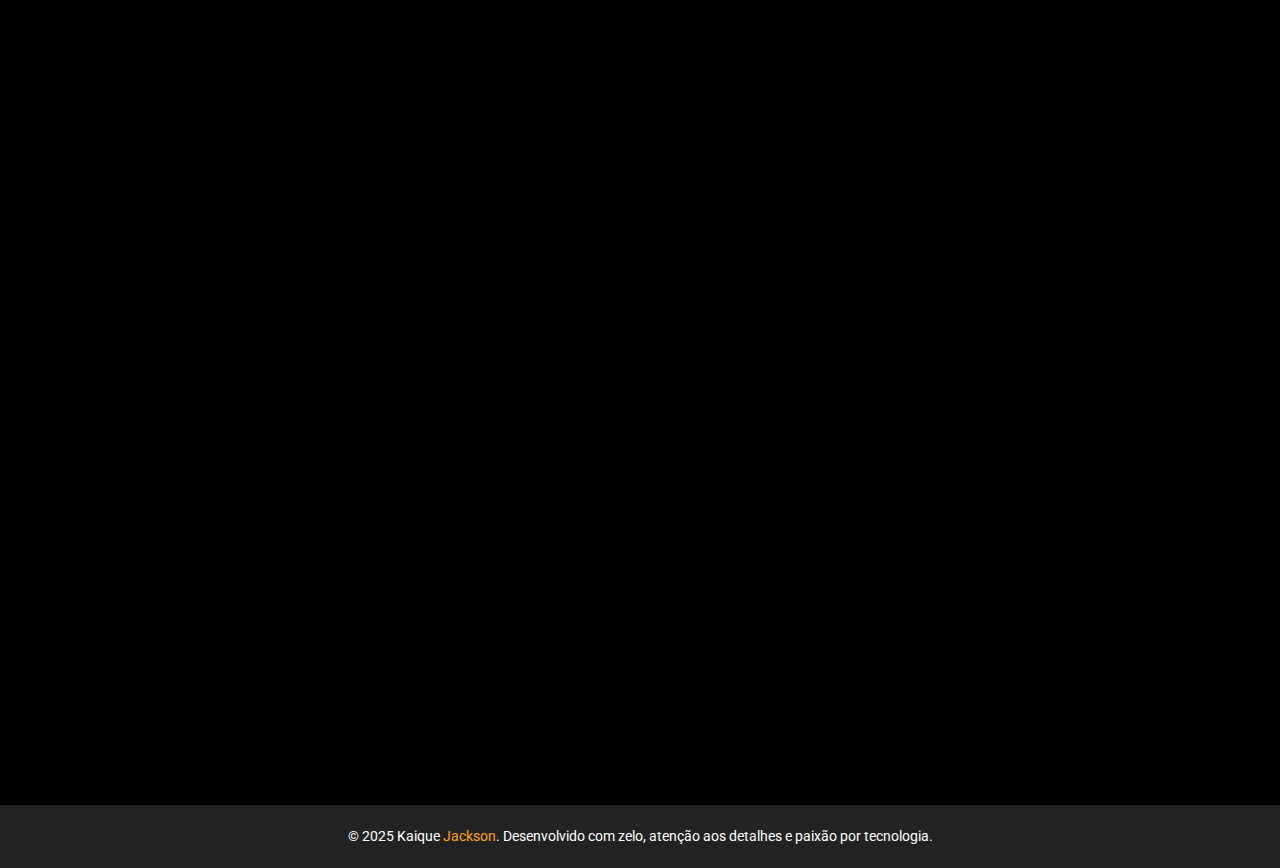
==== commit 52b887bf: "novo projeto" ====
--- a/index.html
+++ b/index.html
@@ -112,7 +112,21 @@
             <!-- Projeto 1 -->
             <div class="projeto-card">
                 <div class="projeto-capa">
-                    
+                    <img src="./assets/img-project/jogo-do-clique.png" alt="jogo-do-clique" style="width: 200px; height: 270px;">
+                </div>
+                <div class="projeto-info">
+                    <h3>Jogo do Clique</h3>
+                    <p>Contador Dinâmico desenvolvido com HTML, CSS e JavaScript puros.</p>
+                    <div class="projeto-links">
+                        <a href="https://jogo-de-clique.vercel.app/" target="_blank" class="projeto-link deploy"><img src="./assets/icon/vizualizar.png" alt="" style="width: 25px;">Deploy</a>
+                        <a href="https://github.com/Jackson0Souza/Jogo-de-Clique" target="_blank" class="projeto-link github"><img src="./assets/logo's/github.png" alt="" style="width: 30px; background-color: white; border-radius: 50%">GitHub</a>
+                    </div>
+                </div>
+            </div>
+
+            <!-- Projeto 2 -->
+            <div class="projeto-card">
+                <div class="projeto-capa">
                     <img src="./assets/img-project/relogio.png" alt="Relógio" style="width: 200px; height: 270px;">
                 </div>
                 <div class="projeto-info">
@@ -124,11 +138,9 @@
                     </div>
                 </div>
             </div>
-            
-            <!-- Projeto 2 -->
+            <!-- Projeto 3 -->
             <div class="projeto-card">
                 <div class="projeto-capa">
-                    
                     <img src="./assets/img-project/teclado.png" alt="Teclado" style="width: 200px; height: 270px;">
                 </div>
                 <div class="projeto-info">
@@ -141,10 +153,9 @@
                 </div>
             </div>
             
-            <!-- Projeto 3 -->
+            <!-- Projeto 4 -->
             <div class="projeto-card">
                 <div class="projeto-capa">
-                    
                     <img src="./assets/img-project/calculadora.png" alt="Calculadora" style="width: 200px; height: 270px;">
                 </div>
                 <div class="projeto-info">
